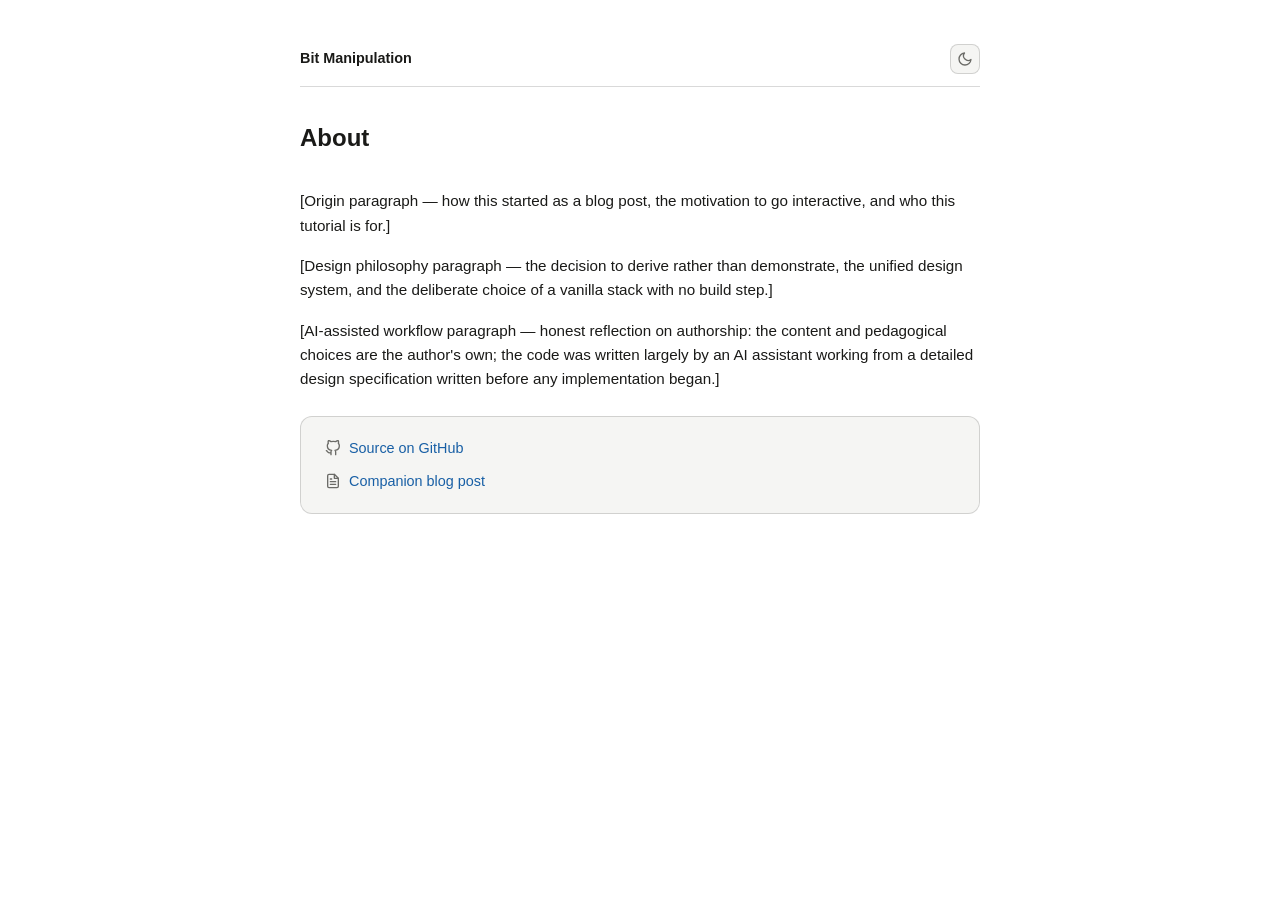
==== about.html @ ac899f30 "Add About page scaffold with navbar link Creates about.html with placeholder prose sections (origin," ====
<!DOCTYPE html>
<html lang="en">
<head>
  <meta charset="UTF-8">
  <meta name="viewport" content="width=device-width, initial-scale=1.0">
  <title>About — Bit Manipulation</title>
  <link rel="stylesheet" href="css/style.css">
  <script>
    const t = localStorage.getItem('theme');
    if (t) document.documentElement.dataset.theme = t;
  </script>
</head>
<body>

  <nav class="navbar">
    <a class="navbar-brand" href="index.html">Bit Manipulation</a>
    <button class="theme-toggle" id="theme-toggle" aria-label="Toggle dark/light mode" title="Toggle dark/light mode">
      <svg id="theme-icon" width="16" height="16" viewBox="0 0 24 24" fill="none" stroke="currentColor" stroke-width="2" stroke-linecap="round" stroke-linejoin="round"></svg>
    </button>
  </nav>

  <div class="prose">

    <div class="page-header">
      <h1>About</h1>
    </div>

    <p>
      [Origin paragraph — how this started as a blog post, the motivation to go
      interactive, and who this tutorial is for.]
    </p>

    <p>
      [Design philosophy paragraph — the decision to derive rather than
      demonstrate, the unified design system, and the deliberate choice of a
      vanilla stack with no build step.]
    </p>

    <p>
      [AI-assisted workflow paragraph — honest reflection on authorship: the
      content and pedagogical choices are the author's own; the code was written
      largely by an AI assistant working from a detailed design specification
      written before any implementation began.]
    </p>

    <div class="demo-box about-links">
      <a class="about-link" href="https://github.com/msamribeiro/bit-manipulation" target="_blank" rel="noopener noreferrer">
        <svg width="16" height="16" viewBox="0 0 24 24" fill="none" stroke="currentColor" stroke-width="2" stroke-linecap="round" stroke-linejoin="round" aria-hidden="true"><path d="M9 19c-5 1.5-5-2.5-7-3m14 6v-3.87a3.37 3.37 0 0 0-.94-2.61c3.14-.35 6.44-1.54 6.44-7A5.44 5.44 0 0 0 20 4.77 5.07 5.07 0 0 0 19.91 1S18.73.65 16 2.48a13.38 13.38 0 0 0-7 0C6.27.65 5.09 1 5.09 1A5.07 5.07 0 0 0 5 4.77a5.44 5.44 0 0 0-1.5 3.78c0 5.42 3.3 6.61 6.44 7A3.37 3.37 0 0 0 9 18.13V22"/></svg>
        Source on GitHub
      </a>
      <a class="about-link" href="https://msamribeiro.com/blog/02-bit-manipulation" target="_blank" rel="noopener noreferrer">
        <svg width="16" height="16" viewBox="0 0 24 24" fill="none" stroke="currentColor" stroke-width="2" stroke-linecap="round" stroke-linejoin="round" aria-hidden="true"><path d="M14 2H6a2 2 0 0 0-2 2v16a2 2 0 0 0 2 2h12a2 2 0 0 0 2-2V8z"/><polyline points="14 2 14 8 20 8"/><line x1="16" y1="13" x2="8" y2="13"/><line x1="16" y1="17" x2="8" y2="17"/><polyline points="10 9 9 9 8 9"/></svg>
        Companion blog post
      </a>
    </div>

  </div>

  <script>
    const MOON = '<circle cx="12" cy="12" r="5"/><line x1="12" y1="1" x2="12" y2="3"/><line x1="12" y1="21" x2="12" y2="23"/><line x1="4.22" y1="4.22" x2="5.64" y2="5.64"/><line x1="18.36" y1="18.36" x2="19.78" y2="19.78"/><line x1="1" y1="12" x2="3" y2="12"/><line x1="21" y1="12" x2="23" y2="12"/><line x1="4.22" y1="19.78" x2="5.64" y2="18.36"/><line x1="18.36" y1="5.64" x2="19.78" y2="4.22"/>';
    const SUN  = '<path d="M21 12.79A9 9 0 1 1 11.21 3 7 7 0 0 0 21 12.79z"/>';

    function isDark() {
      const t = document.documentElement.dataset.theme;
      if (t === 'dark') return true;
      if (t === 'light') return false;
      return window.matchMedia('(prefers-color-scheme: dark)').matches;
    }

    function updateIcon() {
      document.getElementById('theme-icon').innerHTML = isDark() ? MOON : SUN;
    }

    document.getElementById('theme-toggle').addEventListener('click', () => {
      const next = isDark() ? 'light' : 'dark';
      document.documentElement.dataset.theme = next;
      localStorage.setItem('theme', next);
      updateIcon();
    });

    updateIcon();
  </script>

</body>
</html>
---- css/style.css ----
/* ============================================================
   Bit Manipulation Interactive Tutorial — Unified Stylesheet
   All demos and chapter pages share this file.
   ============================================================ */

/* ── CSS variables (light mode) ── */
:root {
  --surface-1: #ffffff;
  --surface-2: #f5f5f3;
  --surface-3: #eeede8;
  --border: rgba(0,0,0,0.15);
  --text-primary: #1a1a18;
  --text-muted: #6b6b67;
  --blue-bg:    #E6F1FB; --blue-text:   #185FA5; --blue-border: #378ADD;
  --green-bg:   #E1F5EE; --green-text:  #0F6E56;
  --red-bg:     #FCEBEB; --red-text:    #A32D2D;
  --amber-bg:   #FAEEDA; --amber-text:  #854F0B;
  --purple-bg:  #EEEDFE; --purple-text: #533AB7;
  --zero-bg:    #EAF3DE; --zero-text:   #27500A; --zero-border: #3B6D11;
}

/* ── CSS variables (dark mode — system preference) ── */
@media (prefers-color-scheme: dark) {
  :root:not([data-theme="light"]) {
    --surface-1: #1e1e1c; --surface-2: #252523; --surface-3: #2e2e2b;
    --border: rgba(255,255,255,0.12);
    --text-primary: #e8e6de; --text-muted: #9c9a92;
    --blue-bg:    #042C53; --blue-text:   #B5D4F4; --blue-border: #185FA5;
    --green-bg:   #04342C; --green-text:  #9FE1CB;
    --red-bg:     #501313; --red-text:    #F7C1C1;
    --amber-bg:   #412402; --amber-text:  #FAC775;
    --purple-bg:  #26215C; --purple-text: #CECBF6;
    --zero-bg:    #173404; --zero-text:   #C0DD97; --zero-border: #639922;
  }
}

/* ── CSS variables (dark mode — manual override) ── */
[data-theme="dark"] {
  --surface-1: #1e1e1c; --surface-2: #252523; --surface-3: #2e2e2b;
  --border: rgba(255,255,255,0.12);
  --text-primary: #e8e6de; --text-muted: #9c9a92;
  --blue-bg:    #042C53; --blue-text:   #B5D4F4; --blue-border: #185FA5;
  --green-bg:   #04342C; --green-text:  #9FE1CB;
  --red-bg:     #501313; --red-text:    #F7C1C1;
  --amber-bg:   #412402; --amber-text:  #FAC775;
  --purple-bg:  #26215C; --purple-text: #CECBF6;
  --zero-bg:    #173404; --zero-text:   #C0DD97; --zero-border: #639922;
}

/* ── Reset / base ── */
*, *::before, *::after { box-sizing: border-box; margin: 0; padding: 0; }
body {
  font-family: -apple-system, BlinkMacSystemFont, "Segoe UI", sans-serif;
  background: var(--surface-1);
  color: var(--text-primary);
  padding: 2rem 1rem;
  line-height: 1.6;
}

/* ── Navigation bar ── */
.navbar {
  max-width: 680px;
  margin: 0 auto 2rem;
  display: flex;
  align-items: center;
  justify-content: space-between;
  padding: 0.75rem 0;
  border-bottom: 0.5px solid var(--border);
}
.navbar-brand {
  font-size: 0.9rem;
  font-weight: 600;
  color: var(--text-primary);
  text-decoration: none;
}
.navbar-nav {
  display: flex;
  gap: 1rem;
  align-items: center;
}
.navbar-nav a {
  font-size: 0.875rem;
  color: var(--blue-text);
  text-decoration: none;
}
.navbar-nav a:hover { text-decoration: underline; }

.theme-toggle {
  display: flex;
  align-items: center;
  justify-content: center;
  width: 30px;
  height: 30px;
  border-radius: 8px;
  border: 0.5px solid var(--border);
  background: var(--surface-2);
  color: var(--text-muted);
  cursor: pointer;
  transition: background 0.1s, border-color 0.1s, color 0.1s;
  padding: 0;
}
.theme-toggle:hover {
  background: var(--blue-bg);
  border-color: var(--blue-border);
  color: var(--blue-text);
}

/* ── Page chrome ── */
.page-header {
  max-width: 680px;
  margin: 0 auto 2rem;
}
.page-header h1 {
  font-size: 1.5rem;
  font-weight: 600;
  margin-bottom: 0.25rem;
}
.page-header p {
  font-size: 0.9rem;
  color: var(--text-muted);
}
.chapter-label {
  display: inline-block;
  font-size: 11px;
  font-weight: 600;
  letter-spacing: 0.06em;
  text-transform: uppercase;
  color: var(--blue-text);
  background: var(--blue-bg);
  border-radius: 5px;
  padding: 2px 8px;
  margin-bottom: 0.6rem;
}

/* ── Prose ── */
.prose {
  max-width: 680px;
  margin: 0 auto;
}
.prose p {
  font-size: 0.95rem;
  color: var(--text-primary);
  margin-bottom: 1rem;
}
.prose code {
  font-family: monospace;
  font-size: 0.88em;
  background: var(--surface-3);
  border-radius: 4px;
  padding: 1px 5px;
}
.prose pre {
  background: var(--surface-3);
  border-radius: 6px;
  padding: 10px 14px;
  overflow-x: auto;
  font-size: 0.88em;
  line-height: 1.7;
  margin-bottom: 1rem;
}
.prose pre code {
  background: none;
  padding: 0;
  font-size: inherit;
}

/* ── Chapter goals box ── */
.chapter-goals {
  border-left: 3px solid var(--blue-border);
  background: var(--blue-bg);
  border-radius: 0 8px 8px 0;
  padding: 12px 16px;
  margin-bottom: 1.5rem;
  font-size: 0.9rem;
  color: var(--text-primary);
  line-height: 1.7;
}
.chapter-goals-label {
  display: block;
  font-size: 11px;
  font-weight: 700;
  letter-spacing: 0.07em;
  text-transform: uppercase;
  color: var(--blue-text);
  margin-bottom: 4px;
}

/* ── Demo box ── */
.demo-box {
  background: var(--surface-2);
  border-radius: 12px;
  border: 0.5px solid var(--border);
  padding: 1.25rem 1.5rem;
  margin: 1.5rem 0;
}
.demo-title {
  font-size: 0.8rem;
  font-weight: 600;
  text-transform: uppercase;
  letter-spacing: 0.06em;
  color: var(--text-muted);
  margin-bottom: 1rem;
}

/* ── Formula bar ── */
.formula-bar {
  font-family: monospace;
  font-size: 13px;
  background: var(--surface-1);
  border: 0.5px solid var(--border);
  border-radius: 8px;
  padding: 8px 12px;
  margin-bottom: 14px;
  color: var(--text-primary);
  overflow-x: auto;
  white-space: nowrap;
}

/* ── Bit rows ── */
.bit-row {
  display: flex;
  gap: 3px;
  flex-wrap: wrap;
}
.bit-index-row {
  display: flex;
  gap: 3px;
  flex-wrap: wrap;
  margin-bottom: 4px;
}
.bit-index {
  width: 30px;
  text-align: center;
  font-size: 10px;
  color: var(--text-muted);
  font-family: monospace;
}

/* ── Bit boxes ── */
.bit {
  width: 30px;
  height: 30px;
  border-radius: 6px;
  display: flex;
  align-items: center;
  justify-content: center;
  font-family: monospace;
  font-size: 13px;
  font-weight: 500;
  transition: background 0.13s, color 0.13s;
  user-select: none;
}
.bit.clickable { cursor: pointer; }
.bit.b-1     { background: #185FA5; color: #E6F1FB; }
.bit.b-0     { background: var(--surface-3); color: var(--text-muted); }
.bit.b-sign  { background: #A32D2D; color: #FCEBEB; }
.bit.b-exp   { background: #533AB7; color: #EEEDFE; }
.bit.b-mant  { background: #0F6E56; color: #E1F5EE; }
.bit.b-pass  { background: #0F6E56; color: #E1F5EE; }
.bit.b-block { background: var(--surface-3); color: var(--text-muted); opacity: 0.4; }
.bit.b-set   { background: #533AB7; color: #EEEDFE; }
.bit.b-clear { background: #A32D2D; color: #FCEBEB; }
.bit.b-flip  { background: #9F3BAA; color: #F4C0D1; }
.bit.b-target{ background: #854F0B; color: #FAEEDA; }
.bit.b-mask-1{ background: #3B6D11; color: #EAF3DE; }
.bit.b-mask-0{ background: #633806; color: #FAEEDA; }

/* ── Tabs ── */
.tab-row {
  display: flex;
  gap: 8px;
  flex-wrap: wrap;
  margin-bottom: 1.25rem;
}
.tab {
  padding: 6px 14px;
  border-radius: 8px;
  border: 0.5px solid var(--border);
  font-size: 13px;
  cursor: pointer;
  background: var(--surface-2);
  color: var(--text-muted);
  transition: background 0.1s, border-color 0.1s, color 0.1s;
}
.tab.active {
  border-color: var(--blue-border);
  background: var(--blue-bg);
  color: var(--blue-text);
}

/* ── Place value labels ── */
.place-row, .contrib-row {
  display: flex;
  gap: 3px;
  flex-wrap: wrap;
}
.place-cell, .contrib-cell {
  width: 30px;
  text-align: center;
  font-family: monospace;
  line-height: 1.2;
}
.place-cell {
  font-size: 9px;
  color: var(--text-muted);
  margin-bottom: 3px;
}
.place-cell .power  { display: block; }
.place-cell .pvalue { display: block; font-size: 10px; color: var(--blue-text); font-weight: 600; }
.contrib-cell {
  font-size: 10px;
  font-weight: 600;
  color: var(--blue-text);
  height: 16px;
  margin-top: 3px;
}
.contrib-cell.zero { color: transparent; }

/* ── Result box ── */
.result-box {
  border-top: 0.5px solid var(--border);
  margin-top: 14px;
  padding-top: 12px;
}
.result-value {
  font-size: 28px;
  font-weight: 600;
  font-family: monospace;
  color: var(--blue-text);
}
.result-label {
  font-size: 12px;
  color: var(--text-muted);
  margin-left: 6px;
  font-family: monospace;
}
.result-explain {
  font-size: 13px;
  color: var(--text-muted);
  line-height: 1.7;
  margin-top: 6px;
}
.result-explain .term-active {
  color: var(--blue-text);
  font-family: monospace;
  font-weight: 500;
}

/* ── Presets ── */
.preset-row {
  display: flex;
  gap: 6px;
  flex-wrap: wrap;
  margin-bottom: 1rem;
  align-items: center;
}
.preset-label {
  font-size: 12px;
  color: var(--text-muted);
  margin-right: 2px;
}
.preset-btn {
  padding: 4px 10px;
  border-radius: 6px;
  border: 0.5px solid var(--border);
  font-size: 12px;
  font-family: monospace;
  cursor: pointer;
  background: var(--surface-1);
  color: var(--text-primary);
  transition: background 0.1s, border-color 0.1s;
}
.preset-btn:hover {
  background: var(--blue-bg);
  color: var(--blue-text);
  border-color: var(--blue-border);
}

/* ── Analogy panel ── */
.analogy-panel {
  background: var(--surface-1);
  border: 0.5px solid var(--border);
  border-radius: 8px;
  padding: 12px 14px;
  margin-top: 14px;
  font-size: 13px;
  color: var(--text-muted);
}
.analogy-panel strong { color: var(--text-primary); }
.analogy-grid {
  display: grid;
  grid-template-columns: 1fr 1fr;
  gap: 8px;
  margin-top: 8px;
}
.analogy-col {
  background: var(--surface-2);
  border-radius: 6px;
  padding: 8px 10px;
  font-family: monospace;
  font-size: 12px;
  line-height: 1.8;
}
.analogy-col .col-head {
  font-size: 11px;
  text-transform: uppercase;
  letter-spacing: 0.05em;
  color: var(--text-muted);
  margin-bottom: 4px;
  font-family: sans-serif;
}

/* ── Chapter list (index.html) ── */
.chapter-list {
  display: flex;
  flex-direction: column;
  gap: 8px;
  margin: 1.5rem 0;
}
.chapter-card {
  display: flex;
  align-items: center;
  gap: 12px;
  padding: 12px 14px;
  background: var(--surface-2);
  border: 0.5px solid var(--border);
  border-radius: 10px;
  text-decoration: none;
  color: var(--text-primary);
  transition: border-color 0.1s, background 0.1s;
}
.chapter-card:hover {
  border-color: var(--blue-border);
  background: var(--blue-bg);
}
.chapter-card-num {
  font-size: 11px;
  font-weight: 600;
  letter-spacing: 0.06em;
  text-transform: uppercase;
  color: var(--blue-text);
  min-width: 72px;
  flex-shrink: 0;
}
.chapter-card-body {
  display: flex;
  flex-direction: column;
  flex: 1;
  min-width: 0;
}
.chapter-card-title {
  font-size: 0.95rem;
  font-weight: 600;
}
.chapter-card-desc {
  font-size: 0.875rem;
  color: var(--text-muted);
}
.chapter-card-badge {
  margin-left: auto;
  flex-shrink: 0;
  font-size: 11px;
  font-weight: 600;
  letter-spacing: 0.04em;
  padding: 2px 8px;
  border-radius: 5px;
  background: var(--amber-bg);
  color: var(--amber-text);
}
.chapter-card--wip {
  opacity: 0.6;
  cursor: default;
}
.chapter-card--wip:hover {
  border-color: var(--border);
  background: var(--surface-2);
}

/* ── Metric cards (clock info panel, log₂ demo) ── */
.metric-row {
  display: flex;
  gap: 8px;
  margin: 10px 0 8px;
}
.metric {
  flex: 1;
  background: var(--surface-1);
  border: 0.5px solid var(--border);
  border-radius: 8px;
  padding: 10px 14px;
  text-align: center;
}
.metric-label {
  font-size: 11px;
  color: var(--text-muted);
  margin-bottom: 4px;
}
.metric-value {
  font-size: 22px;
  font-weight: 500;
  font-family: monospace;
  color: var(--text-primary);
}

/* ── Step-advance button (demo stepper) ── */
.step-btn {
  padding: 6px 14px;
  border-radius: 8px;
  border: 0.5px solid var(--blue-border);
  font-size: 13px;
  font-weight: 600;
  cursor: pointer;
  background: var(--blue-bg);
  color: var(--blue-text);
  transition: background 0.1s, color 0.1s;
  margin-top: 10px;
}
.step-btn:hover {
  background: var(--blue-text);
  color: var(--surface-1);
}

/* ── Labeled operation rows (operators / negation demos) ── */
.op-grid {
  display: flex;
  flex-direction: column;
  gap: 6px;
  margin-bottom: 10px;
}
.op-row {
  display: flex;
  align-items: center;
  gap: 8px;
}
.op-label {
  width: 52px;
  font-family: monospace;
  font-size: 12px;
  color: var(--text-muted);
  text-align: right;
  flex-shrink: 0;
}
.op-value {
  font-family: monospace;
  font-size: 12px;
  color: var(--text-muted);
  margin-left: 6px;
  min-width: 36px;
}
.op-divider {
  height: 0;
  border-top: 0.5px solid var(--border);
  margin: 4px 0 4px 60px;
}

/* ── About page links box ── */
.about-links {
  display: flex;
  flex-direction: column;
  gap: 10px;
}
.about-link {
  display: flex;
  align-items: center;
  gap: 8px;
  font-size: 0.9rem;
  color: var(--blue-text);
  text-decoration: none;
}
.about-link:hover { text-decoration: underline; }
.about-link svg { flex-shrink: 0; color: var(--text-muted); }

/* ── Responsive ── */
@media (max-width: 480px) {
  .bit, .bit-index, .place-cell, .contrib-cell { width: 24px; }
  .bit { height: 24px; font-size: 11px; }
}
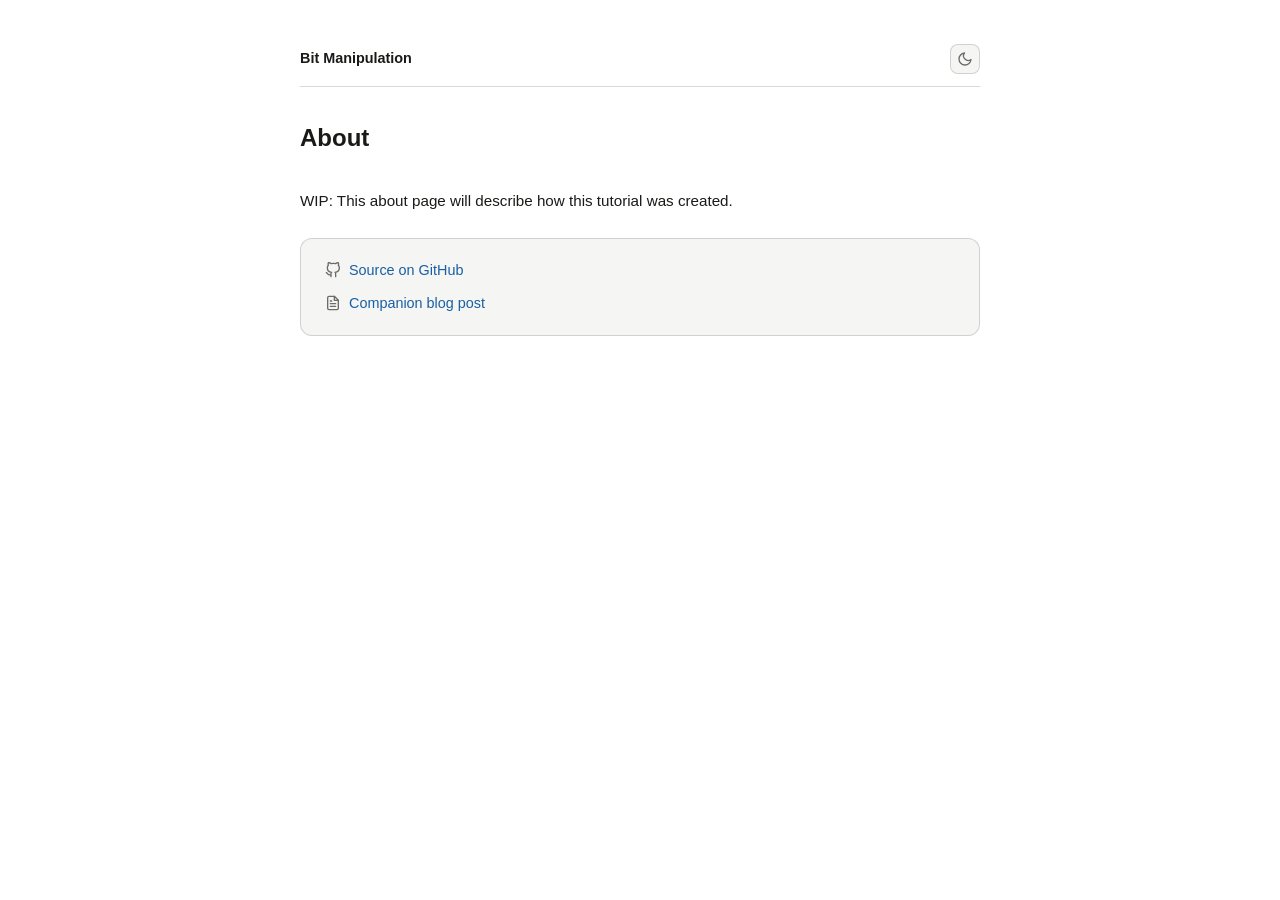
==== commit 4ee3832c: "about: revert about.html to minimal WIP stage." ====
--- a/about.html
+++ b/about.html
@@ -26,22 +26,9 @@
     </div>
 
     <p>
-      [Origin paragraph — how this started as a blog post, the motivation to go
-      interactive, and who this tutorial is for.]
+      WIP: This about page will describe how this tutorial was created.
     </p>
 
-    <p>
-      [Design philosophy paragraph — the decision to derive rather than
-      demonstrate, the unified design system, and the deliberate choice of a
-      vanilla stack with no build step.]
-    </p>
-
-    <p>
-      [AI-assisted workflow paragraph — honest reflection on authorship: the
-      content and pedagogical choices are the author's own; the code was written
-      largely by an AI assistant working from a detailed design specification
-      written before any implementation began.]
-    </p>
 
     <div class="demo-box about-links">
       <a class="about-link" href="https://github.com/msamribeiro/bit-manipulation" target="_blank" rel="noopener noreferrer">
--- a/css/style.css
+++ b/css/style.css
@@ -142,6 +142,16 @@
   color: var(--text-primary);
   margin-bottom: 1rem;
 }
+.prose ul, .prose ol {
+  margin-bottom: 1rem;
+  padding-left: 1.5rem;
+}
+.prose li {
+  margin-bottom: 0.25rem;
+  font-size: 0.95rem;
+  color: var(--text-primary);
+  line-height: 1.7;
+}
 .prose code {
   font-family: monospace;
   font-size: 0.88em;
@@ -475,6 +485,24 @@
   border-color: var(--border);
   background: var(--surface-2);
 }
+.chapter-section-label {
+  display: flex;
+  align-items: center;
+  gap: 10px;
+  font-size: 11px;
+  font-weight: 600;
+  letter-spacing: 0.08em;
+  text-transform: uppercase;
+  color: var(--text-muted);
+  margin: 6px 0 2px;
+}
+.chapter-section-label::before,
+.chapter-section-label::after {
+  content: '';
+  flex: 1;
+  height: 0.5px;
+  background: var(--border);
+}
 
 /* ── Metric cards (clock info panel, log₂ demo) ── */
 .metric-row {
@@ -570,6 +598,39 @@
 .about-link:hover { text-decoration: underline; }
 .about-link svg { flex-shrink: 0; color: var(--text-muted); }
 
+/* ── Collapsible aside ── */
+.collapsible {
+  border: 0.5px solid var(--border);
+  border-radius: 8px;
+  margin: 1rem 0;
+  font-size: 13px;
+  color: var(--text-muted);
+}
+.collapsible summary {
+  cursor: pointer;
+  user-select: none;
+  padding: 10px 14px;
+  list-style: none;
+  display: flex;
+  align-items: center;
+  gap: 8px;
+}
+.collapsible summary::-webkit-details-marker { display: none; }
+.collapsible summary::before {
+  content: '▸';
+  font-size: 10px;
+  flex-shrink: 0;
+  transition: transform 0.15s;
+}
+details[open].collapsible summary::before { transform: rotate(90deg); }
+.collapsible-body {
+  padding: 0 14px 12px;
+  border-top: 0.5px solid var(--border);
+}
+.collapsible-body > *:first-child { margin-top: 10px; }
+.collapsible-body > *:last-child  { margin-bottom: 0; }
+.collapsible-body p { line-height: 1.7; }
+
 /* ── Responsive ── */
 @media (max-width: 480px) {
   .bit, .bit-index, .place-cell, .contrib-cell { width: 24px; }
